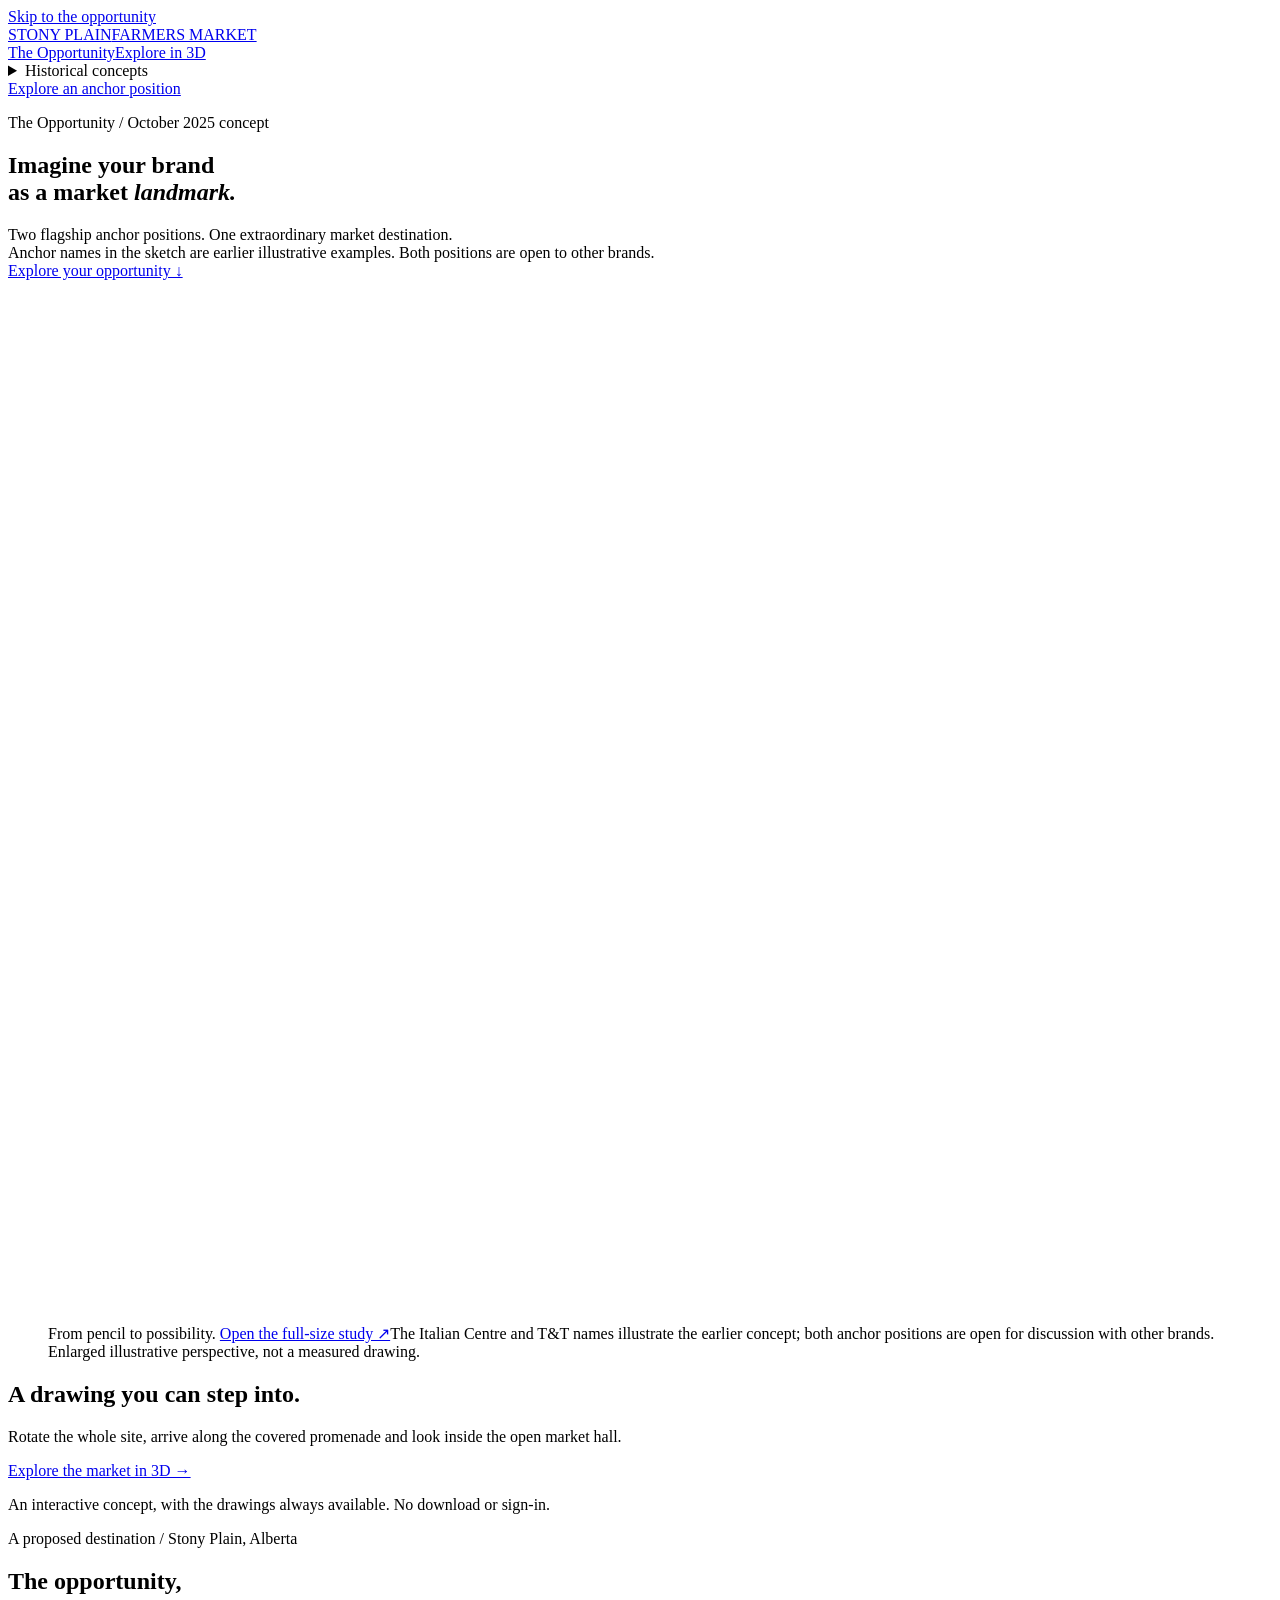
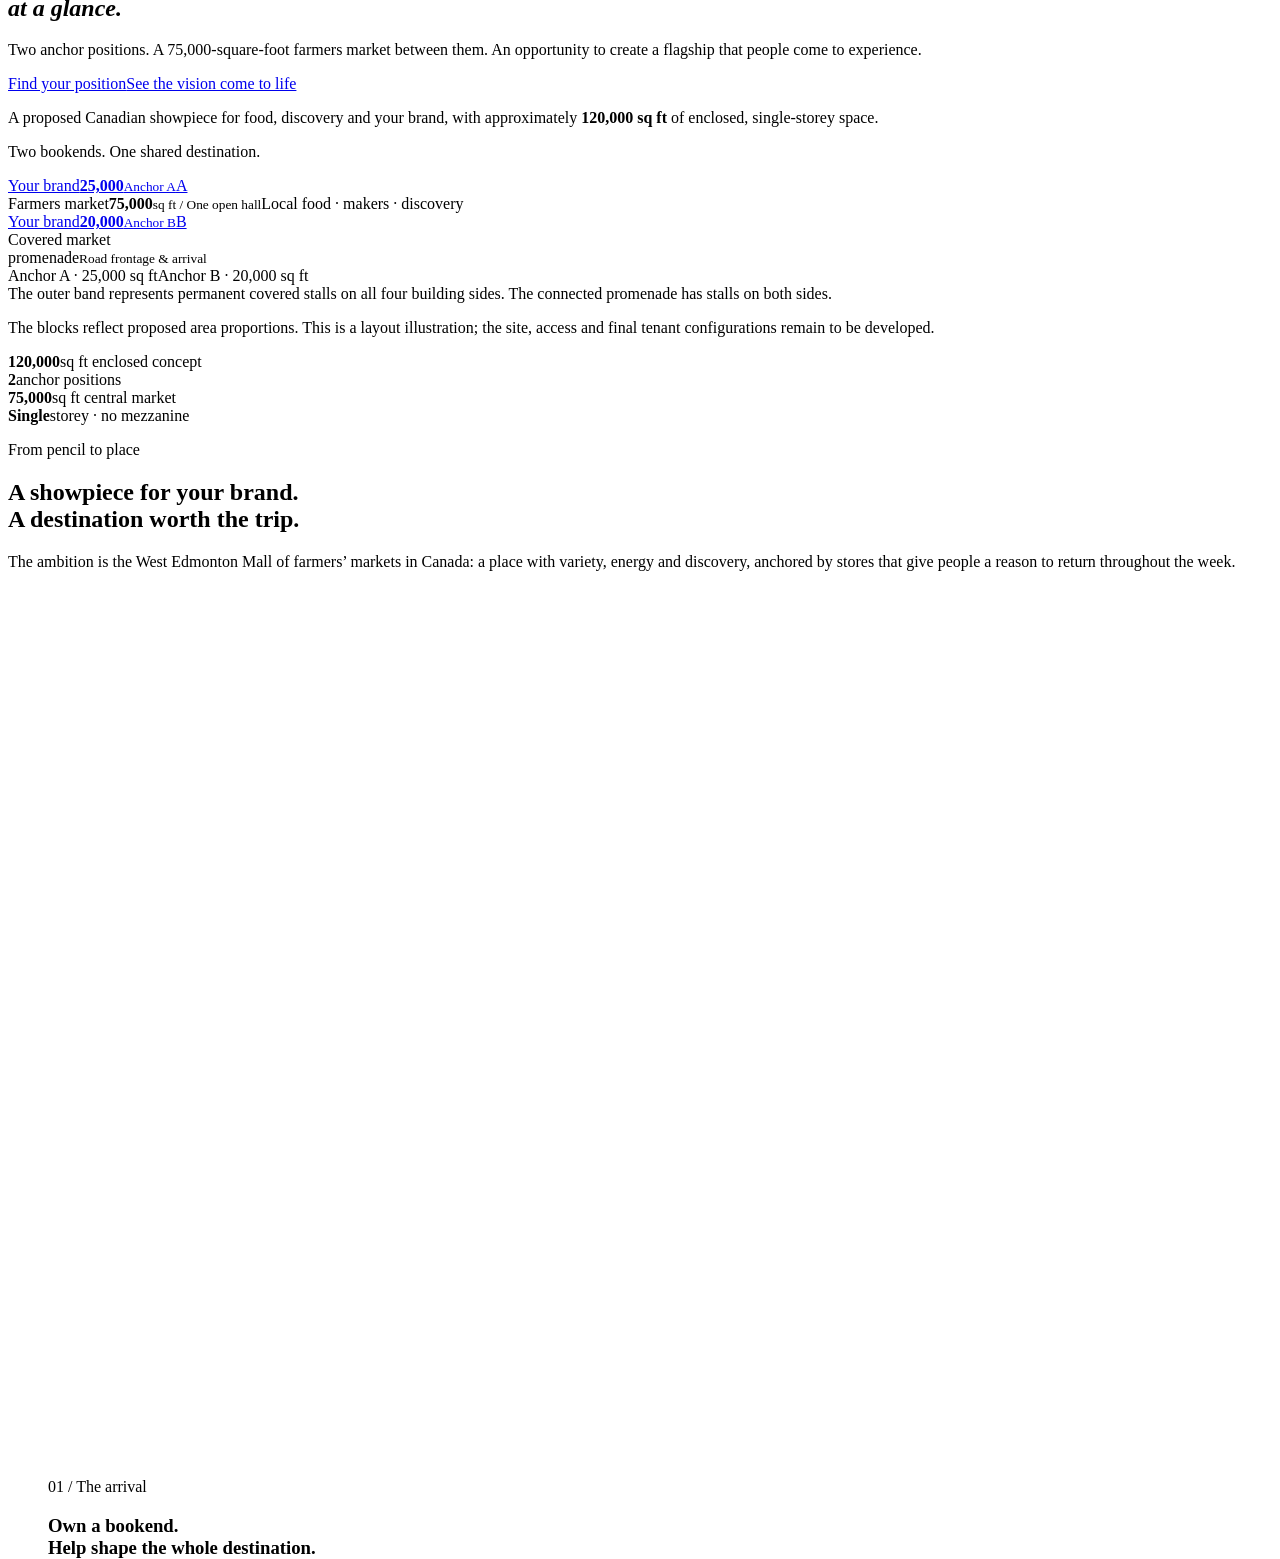
==== index.html @ f0800e3a "Publish the Farmers Market opportunity and exploratory pencil 3D viewer" ====
<!doctype html>
<html lang="en">
<head>
  <meta charset="utf-8">
  <meta name="viewport" content="width=device-width,initial-scale=1">
  <meta name="description" content="Explore two proposed anchor positions in a 120,000-square-foot Stony Plain Farmers Market destination. A flagship opportunity shaped around your brand.">
  <title>The Opportunity | Stony Plain Farmers Market</title>
  <link rel="stylesheet" href="/stony-plain-market-opportunity/opportunity-v5/opportunity.css">
  <script src="/stony-plain-market-opportunity/opportunity-v5/opportunity.js" defer></script>
<meta property="og:title" content="Stony Plain Farmers Market | The Anchor Opportunity"><meta property="og:description" content="Two flagship anchor positions. One extraordinary proposed market destination. Explore the vision, pencil studies and interactive 3D concept."><meta property="og:image" content="https://timjlatimer.github.io/stony-plain-market-opportunity/opportunity-v5/pencil-display-1536.webp"><link rel="icon" href="/stony-plain-market-opportunity/favicon.svg"><meta property="og:url" content="https://timjlatimer.github.io/stony-plain-market-opportunity/"></head>
<body>
  <a class="skip" href="#opportunity">Skip to the opportunity</a>
  <header class="masthead">
    <a class="wordmark" href="/stony-plain-market-opportunity/" aria-label="Stony Plain Farmers Market, opportunity home"><span>STONY PLAIN</span><span>FARMERS MARKET</span></a>
    <nav class="site-tabs" aria-label="Website sections">
      <a class="active" href="/stony-plain-market-opportunity/" aria-current="page">The Opportunity</a><a href="/stony-plain-market-opportunity/pencil-3d/index.html">Explore in 3D</a>
      <details class="history-menu"><summary>Historical concepts</summary><div class="history-links">
        <a href="/stony-plain-market-opportunity/opportunity-v5/historical-concept.html">Pencil studies &amp; previous direction</a>
        <a href="/stony-plain-market-opportunity/opportunity-v5/historical.html#before-after">Before &amp; After</a>
        <a href="/stony-plain-market-opportunity/opportunity-v5/historical.html#overview">Market Overview</a>
        <a href="/stony-plain-market-opportunity/opportunity-v5/historical.html#master-plan">Master Plan</a>
        <a href="/stony-plain-market-opportunity/opportunity-v5/historical.html#architect-vision">Architect’s Vision</a>
      </div></details>
    </nav>
    <a class="header-contact" href="#anchor-positions">Explore an anchor position</a>
  </header>
  <main id="opportunity">
    <section class="pencil-opening section-wrap" aria-labelledby="opening-title">
      <div class="opening-heading"><div><p class="eyebrow">The Opportunity / October 2025 concept</p><h1 id="opening-title">Imagine your brand<br>as a market <em>landmark.</em></h1></div><p>Two flagship anchor positions. One extraordinary market destination.<br><span class="opening-qualifier">Anchor names in the sketch are earlier illustrative examples. Both positions are open to other brands.</span><br><a class="text-link" href="#anchor-positions">Explore your opportunity ↓</a></p></div>
      <figure class="pencil-figure"><a href="/stony-plain-market-opportunity/opportunity-v5/pencil-enlarged-v2.png" target="_blank" rel="noopener"><img src="/stony-plain-market-opportunity/opportunity-v5/pencil-display-1280.webp" srcset="/stony-plain-market-opportunity/opportunity-v5/pencil-display-640.webp 640w, /stony-plain-market-opportunity/opportunity-v5/pencil-display-1280.webp 1280w, /stony-plain-market-opportunity/opportunity-v5/pencil-display-1536.webp 1536w" sizes="90vw" width="1536" height="1024" fetchpriority="high" alt="Enlarged pencil concept labelled with earlier example anchors Italian Centre and T&amp;T: a broad prairie market with three grain-elevator landmarks, covered perimeter stalls and central roofed promenade. Includes a site plan and promenade view. Open full-size drawing in a new tab."></a><figcaption>From pencil to possibility. <a href="/stony-plain-market-opportunity/opportunity-v5/pencil-enlarged-v2.png" target="_blank" rel="noopener">Open the full-size study ↗</a><span>The Italian Centre and T&amp;T names illustrate the earlier concept; both anchor positions are open for discussion with other brands. Enlarged illustrative perspective, not a measured drawing.</span></figcaption></figure><div class="explore-banner"><div><h2>A drawing you can step into.</h2><p>Rotate the whole site, arrive along the covered promenade and look inside the open market hall.</p></div><a class="button dark" href="/stony-plain-market-opportunity/pencil-3d/index.html">Explore the market in 3D →</a><p class="explore-small">An interactive concept, with the drawings always available. No download or sign-in.</p></div>
    </section>

    <section class="hero section-wrap" aria-labelledby="hero-title">
      <div class="hero-copy">
        <p class="eyebrow">A proposed destination / Stony Plain, Alberta</p>
        <h2 id="hero-title">The opportunity,<br><em>at a glance.</em></h2>
        <p class="hero-intro">Two anchor positions. A 75,000-square-foot farmers market between them. An opportunity to create a flagship that people come to experience.</p>
        <div class="hero-actions"><a class="button gold" href="#anchor-positions">Find your position</a><a class="text-link" href="#from-pencil">See the vision come to life</a></div>
        <p class="hero-caption">A proposed Canadian showpiece for food, discovery and your brand, with approximately <strong>120,000 sq ft</strong> of enclosed, single-storey space.</p>
      </div>
      <div class="hero-plan">
        <p class="eyebrow">Two bookends. One shared destination.</p>
        <div class="plan-perimeter"><div class="plan-building" role="group" aria-label="Proposed enclosed area allocation: anchor A 25,000, central market 75,000, anchor B 20,000 square feet">
          <a class="plan-anchor a" href="#anchor-a" data-anchor="a" aria-label="Your brand Anchor A, 25,000 sq ft"><span>Your brand</span><strong>25,000</strong><small>Anchor A</small><span class="mobile-anchor">A</span></a>
          <div class="plan-market"><span>Farmers market</span><strong>75,000</strong><small>sq ft / One open hall</small><span class="market-jobs">Local food · makers · discovery</span></div>
          <a class="plan-anchor b" href="#anchor-b" data-anchor="b" aria-label="Your brand Anchor B, 20,000 sq ft"><span>Your brand</span><strong>20,000</strong><small>Anchor B</small><span class="mobile-anchor">B</span></a>
        </div></div>
        <div class="promenade"><span>Covered market<br>promenade</span><i aria-hidden="true"></i><small>Road frontage &amp; arrival</small></div>
        <div class="mobile-plan-key"><span>Anchor A · 25,000 sq ft</span><span>Anchor B · 20,000 sq ft</span></div>
        <div class="perimeter-label">The outer band represents permanent covered stalls on all four building sides. The connected promenade has stalls on both sides.</div>
        <p class="plan-caption">The blocks reflect proposed area proportions. This is a layout illustration; the site, access and final tenant configurations remain to be developed.</p>
      </div>
    </section>
    <div class="fact-strip section-wrap" role="group" aria-label="Proposed development facts">
      <div><strong>120,000</strong><span>sq ft enclosed concept</span></div><div><strong>2</strong><span>anchor positions</span></div><div><strong>75,000</strong><span>sq ft central market</span></div><div><strong>Single</strong><span>storey · no mezzanine</span></div>
    </div>

    <section class="render-story section-wrap" id="from-pencil" aria-labelledby="render-title">
      <p class="eyebrow">From pencil to place</p><h2 id="render-title">A showpiece for your brand.<br>A destination worth the trip.</h2>
      <p class="render-intro">The ambition is the West Edmonton Mall of farmers’ markets in Canada: a place with variety, energy and discovery, anchored by stores that give people a reason to return throughout the week.</p>
      <figure class="photo-figure" id="exterior-presentation"><a href="/stony-plain-market-opportunity/opportunity-v5/opportunity-exterior-v1.png" target="_blank" rel="noopener"><img src="/stony-plain-market-opportunity/opportunity-v5/exterior-display-1280.webp" srcset="/stony-plain-market-opportunity/opportunity-v5/exterior-display-640.webp 640w, /stony-plain-market-opportunity/opportunity-v5/exterior-display-1280.webp 1280w, /stony-plain-market-opportunity/opportunity-v5/exterior-display-1536.webp 1536w" sizes="90vw" width="1774" height="887" loading="lazy" alt="Photorealistic exterior concept: the prairie market building and its three elevator landmarks, replaceable brand anchors and permanently covered market promenade. Opens the full-size concept rendering in a new tab."></a><figcaption><div><span class="eyebrow">01 / The arrival</span><h3>Own a bookend.<br>Help shape the whole destination.</h3></div><p>Your storefront, your format, your experience. The two anchors frame the market, while permanent outdoor roofs extend its life beyond the hall.</p></figcaption></figure>
      <figure class="photo-figure" id="interior-presentation"><a href="/stony-plain-market-opportunity/opportunity-v5/opportunity-interior-v1.png" target="_blank" rel="noopener"><img src="/stony-plain-market-opportunity/opportunity-v5/interior-display-1280.webp" srcset="/stony-plain-market-opportunity/opportunity-v5/interior-display-640.webp 640w, /stony-plain-market-opportunity/opportunity-v5/interior-display-1280.webp 1280w, /stony-plain-market-opportunity/opportunity-v5/interior-display-1536.webp 1536w" sizes="90vw" width="1774" height="887" loading="lazy" alt="Photorealistic interior concept: a vast open single-storey farmers market under timber decking and steel trusses, with ground-level produce and makers around generous aisles. No mezzanine or upper walkway. Opens the full-size rendering in a new tab."></a><figcaption><div><span class="eyebrow">02 / The market heart</span><h3>75,000 sq ft of<br>possibility between the anchors.</h3></div><p>One open hall. Movable stalls, fresh food and local enterprise. A flexible interior with no second floor or perimeter mezzanine, connected to the covered outdoor market.</p></figcaption></figure>
      <p class="muted concept-note">Proposed concept visualizations; the images illustrate atmosphere and architectural intent rather than surveyed dimensions. The West Edmonton Mall comparison expresses the ambition for destination appeal, with no proposed affiliation or established operating performance.</p>
      <a class="text-link" href="/stony-plain-market-opportunity/opportunity-v5/opportunity-details.html#vision">Explore the full vision and market experience →</a>
    </section>
    <section class="positions section-wrap" id="anchor-positions" aria-labelledby="positions-title">
      <div class="section-heading"><div><p class="eyebrow">Choose a bookend</p><h2 id="positions-title">Your space. <br>Your signature.</h2></div><p>Two distinct anchor positions connect directly to the market experience. Start with the space that suits your format; shape the rest together.</p></div>
      <div class="anchor-cards">
        <article class="anchor-card" id="anchor-a"><span class="card-number">01 / Anchor A</span><h3>Room for your<br>flagship experience.</h3><p class="space-number">25,000 <span>sq ft</span></p><p>One end of the proposed market. Explore a full grocery offer, specialty food destination, retail-and-dining concept or another brand-led experience.</p><a class="button dark" href="#conversation" data-anchor="a">Discuss Anchor A</a></article>
        <article class="anchor-card alternate" id="anchor-b"><span class="card-number">02 / Anchor B</span><h3>A destination<br>with your name on it.</h3><p class="space-number">20,000 <span>sq ft</span></p><p>The opposite end of the proposed market. Explore a format that makes the most of your products, your customer journey and a connection to local food and makers.</p><a class="button dark" href="#conversation" data-anchor="b">Discuss Anchor B</a></article>
      </div>
      <p class="position-note">These are proposed space allocations, open to discussions about tenant needs. Earlier studies illustrated Italian Centre Shop and T&amp;T Supermarket; they are examples, not committed tenants. Other operators are invited to explore either anchor position.</p><p class="print-allocation">Proposed enclosed allocation: Anchor A 25,000 sq ft · Central market 75,000 sq ft · Anchor B 20,000 sq ft.</p>
    </section>
    <section class="custom-summary section-wrap"><p class="eyebrow">Built around your brand</p><h2>Your format. Your frontage.<br>Your flagship experience.</h2><p>Shape the layout, fit-out, product offer and customer journey around your brand. Bring your own concept, or explore how a food, grocery or destination retail format could work here.</p><a class="text-link" href="/stony-plain-market-opportunity/opportunity-v5/opportunity-details.html#customize">Explore the customization possibilities →</a></section>
    <section class="conversation section-wrap" id="conversation" aria-labelledby="conversation-title">
      <div><p class="eyebrow">Start the conversation</p><h2 id="conversation-title">Could your brand<br>belong here?</h2><p>Tell us the format you have in mind. We can begin with your preferred position, space needs and what would make this a compelling home for your brand.</p><p class="contact-line">Project enquiries<br><a href="mailto:tim@businessasaforceforgood.ca">Tim Latimer · tim@businessasaforceforgood.ca</a></p></div>
      <div class="conversation-card"><label for="anchor-choice">I’d like to explore</label><select id="anchor-choice"><option value="either">Either anchor position</option><option value="a">Anchor A — approximately 25,000 sq ft</option><option value="b">Anchor B — approximately 20,000 sq ft</option><option value="both">Both positions / a combined discussion</option></select><p id="anchor-summary" aria-live="polite">Let’s discuss the position and format that best suit your brand.</p><a class="button gold" id="enquiry-link" href="mailto:tim@businessasaforceforgood.ca?subject=Stony%20Plain%20Market%20%E2%80%94%20Anchor%20Opportunity">Discuss the opportunity</a><p class="email-help">Opens your email app. Include your company, proposed concept and contact details.</p><button class="print-button" type="button" id="print-brief">Print the broker brief</button><noscript><p>You can email Tim directly and use your browser’s Print command to save this page.</p></noscript></div>
    </section>
    <section class="history-note section-wrap" aria-labelledby="history-title"><div><p class="eyebrow">How the concept evolved</p><h2 id="history-title">The history stays here.</h2><p>The enlarged pencil study, original drawings, earlier master plans and the architect’s vision remain available. Their earlier upper-floor concepts are historical; the current opportunity is a single-storey development.</p></div><a class="button outline" href="/stony-plain-market-opportunity/opportunity-v5/historical-concept.html">Explore the historical concepts</a></section>
<figure class="print-pencil"><img loading="lazy" src="/stony-plain-market-opportunity/opportunity-v5/pencil-display-640.webp" width="640" height="427" alt="Enlarged illustrative pencil study, with earlier example anchors Italian Centre and T&amp;T."><figcaption>Illustrative concept, not measured scale. Earlier anchor names are examples; both positions are open to other brands.</figcaption></figure>  </main>
  <footer class="section-wrap"><p class="print-version">Stony Plain Farmers Market · Opportunity / October 2025 concept · Contact: tim@businessasaforceforgood.ca</p><div class="footer-brand">Stony Plain Farmers Market</div><p>Proposed development · Approximately 120,000 sq ft enclosed<br>Space allocations and tenant fit-out are subject to further design and agreement.</p><a href="#opportunity">Back to the opportunity</a></footer>
</body>
</html>
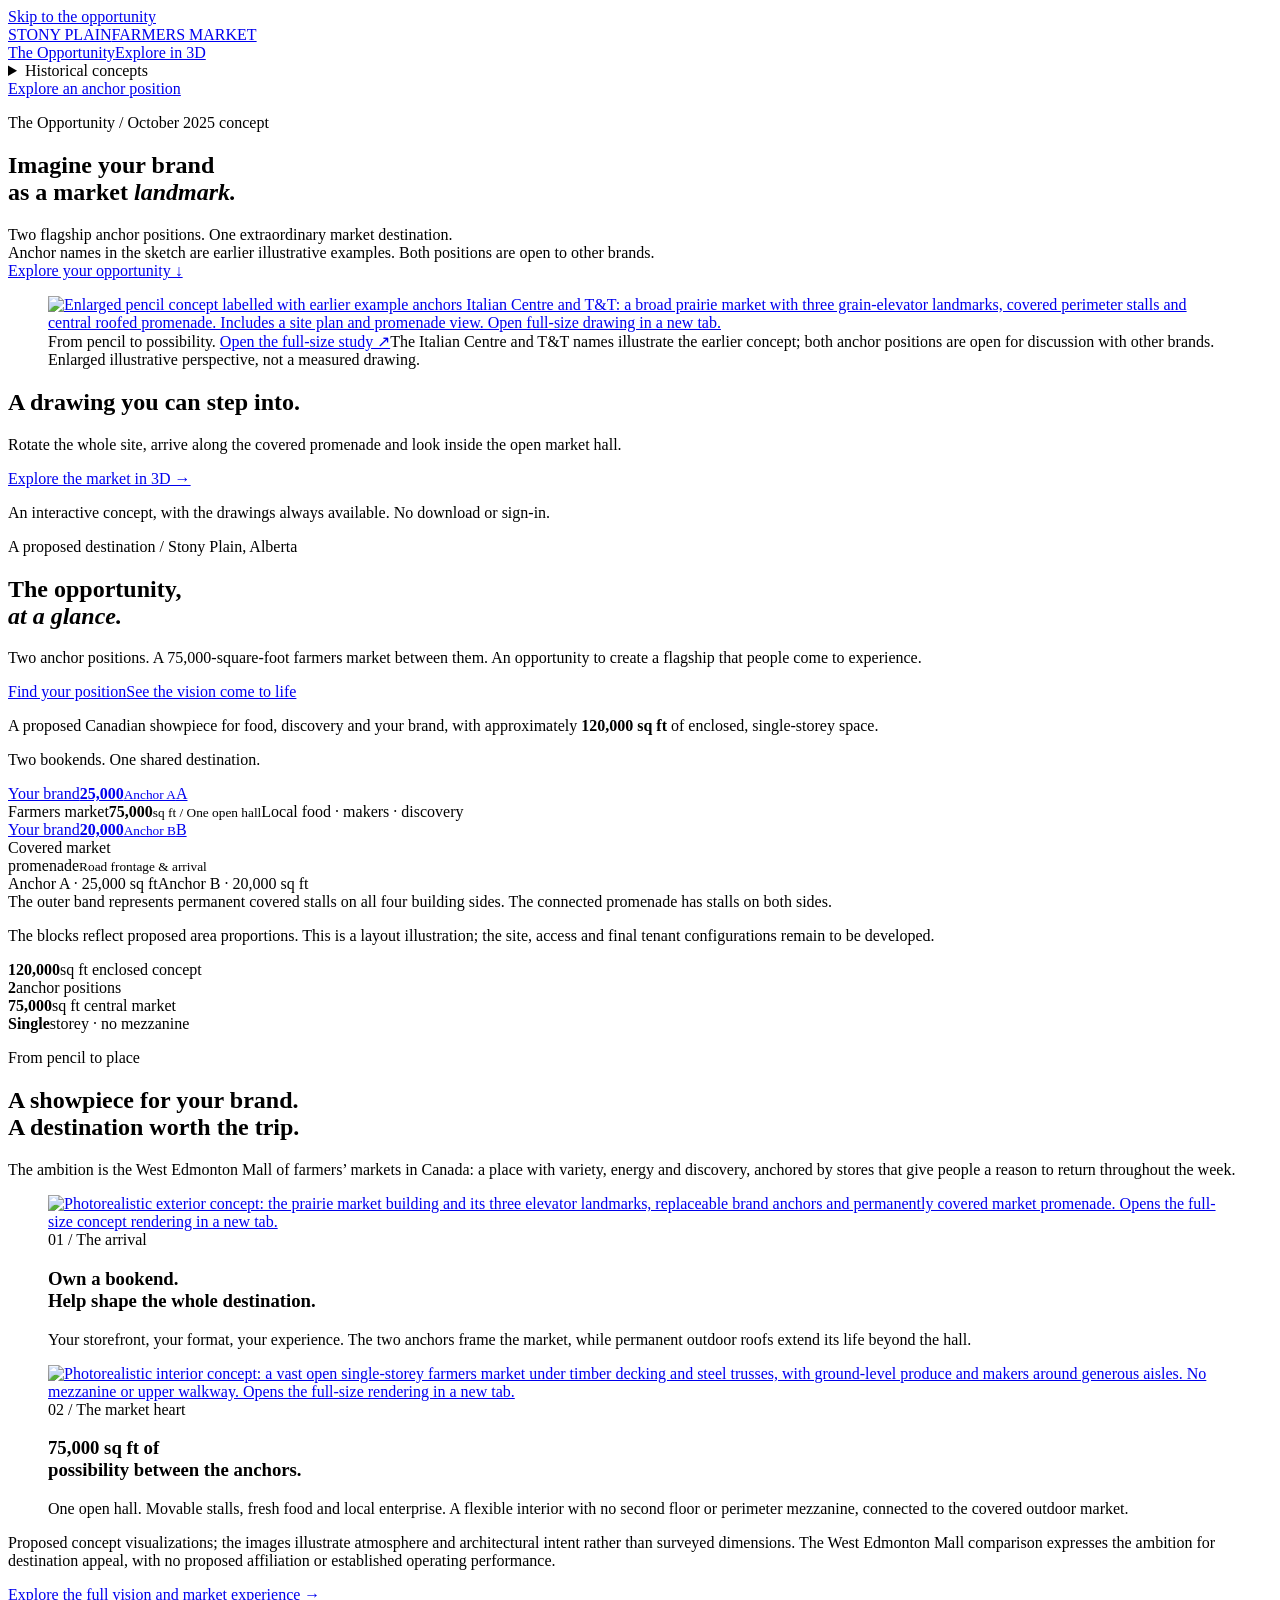
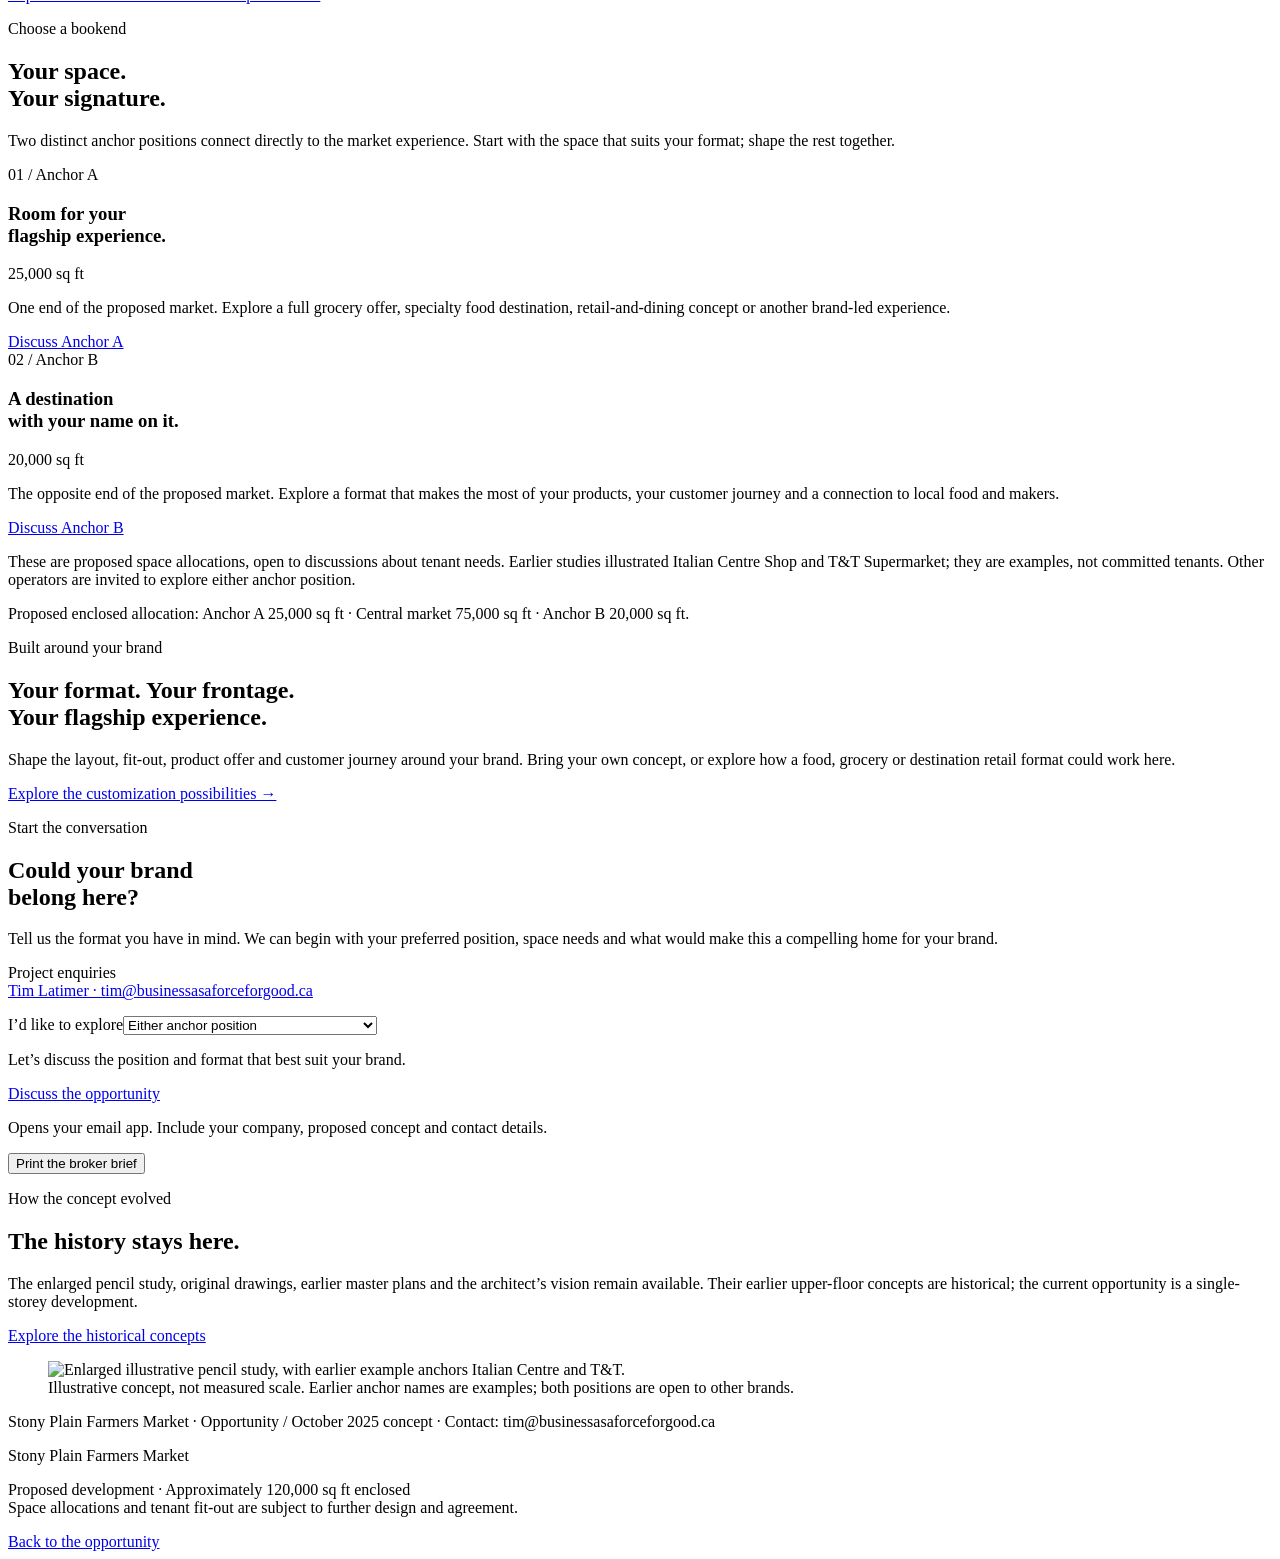
==== commit 7d694bed: "Clarify published history and strengthen navigation and late viewer recovery" ====
--- a/index.html
+++ b/index.html
@@ -77,7 +77,7 @@
       <div class="conversation-card"><label for="anchor-choice">I’d like to explore</label><select id="anchor-choice"><option value="either">Either anchor position</option><option value="a">Anchor A — approximately 25,000 sq ft</option><option value="b">Anchor B — approximately 20,000 sq ft</option><option value="both">Both positions / a combined discussion</option></select><p id="anchor-summary" aria-live="polite">Let’s discuss the position and format that best suit your brand.</p><a class="button gold" id="enquiry-link" href="mailto:tim@businessasaforceforgood.ca?subject=Stony%20Plain%20Market%20%E2%80%94%20Anchor%20Opportunity">Discuss the opportunity</a><p class="email-help">Opens your email app. Include your company, proposed concept and contact details.</p><button class="print-button" type="button" id="print-brief">Print the broker brief</button><noscript><p>You can email Tim directly and use your browser’s Print command to save this page.</p></noscript></div>
     </section>
     <section class="history-note section-wrap" aria-labelledby="history-title"><div><p class="eyebrow">How the concept evolved</p><h2 id="history-title">The history stays here.</h2><p>The enlarged pencil study, original drawings, earlier master plans and the architect’s vision remain available. Their earlier upper-floor concepts are historical; the current opportunity is a single-storey development.</p></div><a class="button outline" href="/stony-plain-market-opportunity/opportunity-v5/historical-concept.html">Explore the historical concepts</a></section>
-<figure class="print-pencil"><img loading="lazy" src="/stony-plain-market-opportunity/opportunity-v5/pencil-display-640.webp" width="640" height="427" alt="Enlarged illustrative pencil study, with earlier example anchors Italian Centre and T&amp;T."><figcaption>Illustrative concept, not measured scale. Earlier anchor names are examples; both positions are open to other brands.</figcaption></figure>  </main>
+<figure class="print-pencil"><img loading="eager" src="/stony-plain-market-opportunity/opportunity-v5/pencil-display-640.webp" width="640" height="427" alt="Enlarged illustrative pencil study, with earlier example anchors Italian Centre and T&amp;T."><figcaption>Illustrative concept, not measured scale. Earlier anchor names are examples; both positions are open to other brands.</figcaption></figure>  </main>
   <footer class="section-wrap"><p class="print-version">Stony Plain Farmers Market · Opportunity / October 2025 concept · Contact: tim@businessasaforceforgood.ca</p><div class="footer-brand">Stony Plain Farmers Market</div><p>Proposed development · Approximately 120,000 sq ft enclosed<br>Space allocations and tenant fit-out are subject to further design and agreement.</p><a href="#opportunity">Back to the opportunity</a></footer>
 </body>
 </html>
